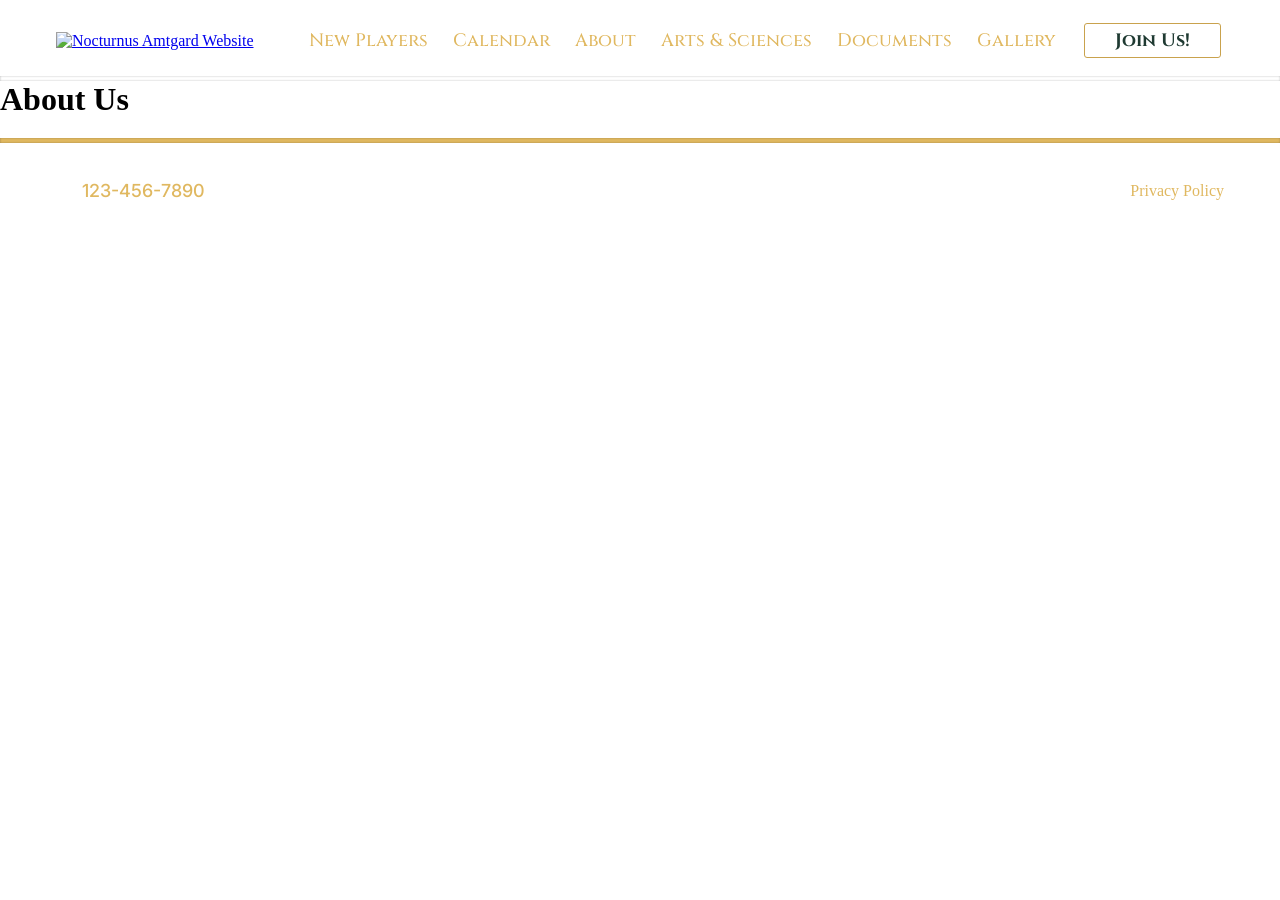
==== about.html @ 9977797a "fix bug in home page button and updated all pages" ====
<!doctype html>
<html lang="en">
  <head>
    <meta charset="UTF-8" />
    <meta name="viewport" content="width=device-width, initial-scale=1.0" />
    <link rel="stylesheet" href="./style_file/header_footer.css" />
    <!-- Fonts -->
    <link rel="preconnect" href="https://fonts.googleapis.com" />
    <link rel="preconnect" href="https://fonts.gstatic.com" crossorigin />
    <link
      href="https://fonts.googleapis.com/css2?family=Cinzel:wght@400..900&family=Inter:ital,opsz,wght@0,14..32,100..900;1,14..32,100..900&family=Pirata+One&display=swap"
      rel="stylesheet"
    />

    <title>About Us</title>
  </head>
  <body>
    <!-- Header/Navigation  -->
    <header class="header_background">
      <div class="header_golden_bar"></div>
      <div class="container">
        <div class="menu_with_hamburger">
          <nav class="desktop_menu">
            <div class="logo">
              <a href="/"
                ><img src="./assets/logo.avif" alt="Nocturnus Amtgard Website"
              /></a>
            </div>
            <ul>
              <li><a href="/new-players.html">New Players</a></li>
              <li><a href="/calendar.html">Calendar</a></li>
              <li><a href="/about.html">About</a></li>
              <li><a href="/as.html">Arts & Sciences</a></li>
              <li><a href="/documents.html">Documents</a></li>
              <li><a href="/gallery.html">Gallery</a></li>
              <span class="header_button_parent">
                <a href="/new-players.html"
                  ><button class="header_button">Join Us!</button></a
                >
              </span>
            </ul>
          </nav>
          <!-- Hamurger button -->
          <div class="hamburger" id="hamburger">
            <span></span>
            <span></span>
            <span></span>
          </div>
        </div>
      </div>
    </header>

    <nav class="mobile_menu" id="mobile_menu">
      <div class="container">
        <div class="logo">
          <a href="/"
            ><img src="./assets/logo.avif" alt="Nocturnus Amtgard Website"
          /></a>
        </div>
        <ul>
          <li><a href="/new-players.html">New Players</a></li>
          <li><a href="/calendar.html">Calendar</a></li>
          <li><a href="/about.html">About</a></li>
          <li><a href="/as.html">Arts & Sciences</a></li>
          <li><a href="/documents.html">Documents</a></li>
          <li><a href="/gallery.html">Gallery</a></li>
          <div class="mobile_header_button_parent">
            <a href="/new-players.html"
              ><button class="mobile_header_button">Join Us!</button></a
            >
          </div>
        </ul>
      </div>
    </nav>

    <!-- Main Body  -->
    <main>
      <h1>About Us</h1>
    </main>

    <footer>
      <div class="footer_golden_bar"></div>
      <div class="container">
        <div class="footer_parent">
          <div class="footer_phone">
            <a href="tel:1234567890" style="text-decoration: none">
              <p><img src="./assets/Icons/Phone.avif" alt="" />123-456-7890</p>
            </a>
          </div>
          <div class="footer_links">
            <a href="/privacy-policy.html">Privacy Policy</a>
          </div>
        </div>
      </div>
    </footer>

    <script src="./js_script.js"></script>
  </body>
</html>
---- style_file/header_footer.css ----
:root {
  --primary-heading-text-color: #e0b860;
  --button-text-color: #1f3a32;
  --golden-border-color-1: #c9a24d;
  --golden-border-color-2: #e0b860;
  --bg-paper-texture1: url('../assets/backgroundImage/body_bg_1.avif');
  --bg-button: url('../assets/backgroundImage/buttonBackground.avif');
  --font-home-heading: "Pirata One", serif;
  --font-heading: "Cinzel", serif;
  --font-text: "Inter", sans-serif;
}

/* ___________________________ */
/* ______Genarel CSS Start____ */
* {
  margin: 0;
  padding: 0;
  box-sizing: border-box;
}
.container {
    width: min(100%, 1200px);
    margin-inline: auto;
    padding-inline: 16px;
}
h2, h3, h4, h5, h6 {
    font-family: var(--font-heading);
}
p {
    font-family: var(--font-text);
    color: var(--text-color-home);
    line-height: 25px;
}
/* ___________________________ */
/* ______Genarel CSS End______ */

/* ___________________________ */
/* ______Header CSS Start_____ */
header{
    display: flex;
    align-items: center;
    background: url('../assets/backgroundImage/HeaderBackground.avif') center/cover no-repeat;
    padding: 20px 0;
    position: relative;
}
header .header_golden_bar{
    position: absolute;
    bottom: 0;
    left: 0;
    width: 100%;
    height: 5px;
    background-color: ver(--primary-heading-text-color);
    box-shadow: inset 0.1px 0.1px 2px rgba(0, 0, 0, 0.3);
}
.logo img{
    width: 220px;
    height: auto;
}
/* Desktop Menu */
.desktop_menu {
  display: flex;
  justify-content: space-between;
  align-items: center;
}

.desktop_menu ul {
  display: flex;
  align-items: center;
  gap: 25px;
  list-style: none;
}

.desktop_menu li{
  position: relative;
}
.desktop_menu li a{
  text-decoration: none;
  color: var(--primary-heading-text-color);
  font-family: var(--font-heading);
  font-weight: 500;
  font-size: 18px;
}

.header_button_parent{
    background: var(--bg-button) center/cover no-repeat;
    padding: 3px;
    border-radius: 5px;
    transition: 0.5s;
}   
.header_button_parent:hover{
    background-position-y: -20px;
}   
.header_button{
    padding: 4px 30px !important;
    background-color: transparent;
    color: var(--button-text-color);
    border: 1px solid var(--golden-border-color-1);
    border-radius: 3px;
    cursor: pointer;
    font-family: var(--font-heading);
    font-size: 18px;
    font-weight: bold;
}


/* Simple hover effect */
.desktop_menu li::after {
  content: "";
  position: absolute;
  left: 0;
  bottom: -5px;
  width: 0%;
  height: 2px;
  border-radius: 5px;
  background: var(--primary-heading-text-color);
  transition: 0.3s;
}

.desktop_menu li:hover::after {
  width: 100%;
}

/* Hamburger */
.hamburger {
  display: none;
  flex-direction: column;
  cursor: pointer;
  z-index: 1001;
}

.hamburger span {
  width: 26px;
  height: 3px;
  margin: 4px 0;
  background: url('../assets/backgroundImage/grunge-paper-background.jpg') center/cover no-repeat;
  transition: 0.4s;
}

/* Hamburger animation */
.hamburger.active span:nth-child(1) {
  transform: rotate(45deg) translate(7.7px, 7.7px);
}

.hamburger.active span:nth-child(2) {
  opacity: 0;
}

.hamburger.active span:nth-child(3) {
  transform: rotate(-45deg) translate(7.7px, -7.7px);
}

/* Mobile Menu */
.mobile_menu {
  position: fixed;
  top: 0;
  left: 0;
  width: 100%;
  height: 100vh;
  background: var(--bg-paper-texture1) center/cover no-repeat;
  transform: translateY(-150%);
  transition: 0.5s ease;
  display: flex;
  align-items: top;
  justify-content: center;
  z-index: 1000;
  overflow-y: auto;
  opacity: 0;
  padding-top: 50px;
}
/* Logo bottom spacing */
.mobile_menu .logo {
    padding: 10px 0;
    text-align: center;
    border-bottom: 2px solid var(--button-text-color);
}
/* Active state */
.mobile_menu.active {
  transform: translateY(0);
  opacity: 1;
}

/* Mobile content */
.mobile_menu ul {
  list-style: none;
  text-align: center;
  padding-top: 20px;
}

.mobile_menu li{
  padding: 10px 0;
}
.mobile_menu li a{
  text-decoration: none;;
  padding: 10px 0;
  font-size: 18px;
  cursor: pointer;
  color: #1f3a32;
  font-family: var(--font-heading);
  font-weight: bold;
}

.mobile_header_button_parent{
    background: var(--bg-button) center/cover no-repeat;
    padding: 3px;
    border-radius: 5px;
}   
.mobile_header_button{
    background-color: transparent;
    padding: 10px 0px;
    width: 100%;
    color: var(--button-text-color);
    border: 1px solid var(--golden-border-color-1);
    border-radius: 3px;
    font-family: var(--font-heading);
    font-size: 18px;
    font-weight: bold;
}

/* Responsive */
@media (max-width: 1160px) {

    .menu_with_hamburger{
        display: flex;
        justify-content: space-between;
        align-items: center;
    }
  .desktop_menu ul {
    display: none;
  }

  .hamburger {
    display: flex;
  }
}

/* ___________________________ */
/* ______Header CSS End_______ */



/* ___________________________ */
/* ______Footer CSS Start_____ */
footer {
    margin-top: 20px;
    background: url('../assets/backgroundImage/FooterBackground.avif') center/cover no-repeat;
    padding: 40px 0;
    position: relative;
}
footer .footer_golden_bar{
    position: absolute;
    top: 0;
    left: 0;
    width: 100%;
    height: 5px;
    background-color: #e0b860;
    box-shadow: inset 0.1px 0.1px 2px rgba(0, 0, 0, 0.3);
}
footer .footer_parent{
    display: flex;
    align-items: center;
    justify-content: space-between;
}

.footer_parent .footer_phone p {
    display: flex;
    align-items: center;
    gap: 6px;
    font-size: 18px;
    color: #e0b860;
    font-weight: 500;
}
.footer_parent .footer_phone p img{
    width: 20px;
    height: auto;
}
.footer_parent .footer_links a{
    color: #e0b860;
    text-decoration: none;
}

/* ___________________________ */
/* ______Footer CSS End_______ */
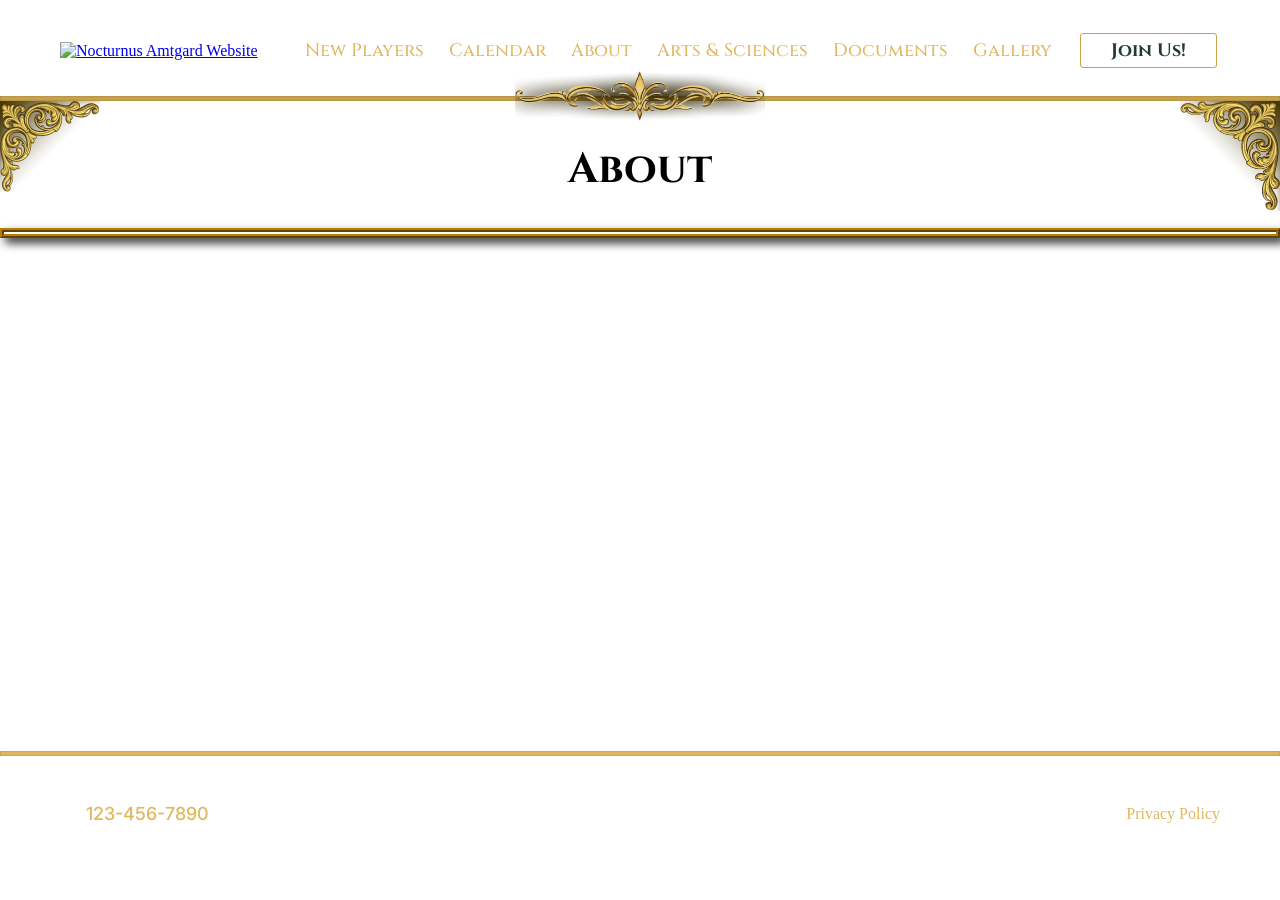
==== commit cef41e7c: "some work on header in about page and organize calendar page code and remove empty space" ====
--- a/about.html
+++ b/about.html
@@ -4,6 +4,7 @@
     <meta charset="UTF-8" />
     <meta name="viewport" content="width=device-width, initial-scale=1.0" />
     <link rel="stylesheet" href="./style_file/header_footer.css" />
+    <link rel="stylesheet" href="./style_file/about.css" />
     <!-- Fonts -->
     <link rel="preconnect" href="https://fonts.googleapis.com" />
     <link rel="preconnect" href="https://fonts.gstatic.com" crossorigin />
@@ -74,8 +75,15 @@
     </nav>
 
     <!-- Main Body  -->
-    <main>
-      <h1>About Us</h1>
+    <main class="about_page">
+      <!-- Icon -->
+      <img class="top_left_icon" src="./assets/new-plyer-page/corner_top_left_icon.avif" alt="icon">
+      <img class="top_center_icon" src="./assets/new-plyer-page/center_ornament_icon.avif" alt="icon">
+      <img class="top_right_icon" src="./assets/new-plyer-page/corner_top_right_icon.avif" alt="icon">
+      <h1 class="about_page_title">About</h1>
+      <div style="margin: 30px 0px;">
+         <div class="divider"></div>
+       </div>
     </main>
 
     <footer>
--- a/style_file/header_footer.css
+++ b/style_file/header_footer.css
@@ -20,7 +20,7 @@
 .container {
     width: min(100%, 1200px);
     margin-inline: auto;
-    padding-inline: 16px;
+    padding: 10px 20px;
 }
 h2, h3, h4, h5, h6 {
     font-family: var(--font-heading);
@@ -48,12 +48,12 @@
     left: 0;
     width: 100%;
     height: 5px;
-    background-color: ver(--primary-heading-text-color);
+    background-color: var(--golden-border-color-1);
     box-shadow: inset 0.1px 0.1px 2px rgba(0, 0, 0, 0.3);
 }
 .logo img{
-    width: 220px;
-    height: auto;
+    height: 70px;
+    width: auto;
 }
 /* Desktop Menu */
 .desktop_menu {
@@ -72,6 +72,11 @@
 .desktop_menu li{
   position: relative;
 }
+
+.desktop_menu li.active a {
+  color: #aa8200;
+}
+
 .desktop_menu li a{
   text-decoration: none;
   color: var(--primary-heading-text-color);
--- a/style_file/about.css
+++ b/style_file/about.css
@@ -0,0 +1,77 @@
+:root {
+  --about_primary-heading-text-color: #2b2b2b;
+  --about_text-color: #3a2f24;
+  --about_button-text-color: #1f3a32;
+  --about_golden-border-color-1: #b67e04;
+  --about_golden-border-color-2: #e0b860;
+  --about_bg-paper-texture1: url("../assets/backgroundImage/body_bg_1.avif");
+  --about_bg-button: url("../assets/backgroundImage/buttonBackground.avif");
+  --about_font-home-heading: "Pirata One", serif;
+  --about_font-heading: "Cinzel", serif;
+  --about_font-text: "Inter", sans-serif;
+}
+body {
+  background: var(--about_bg-paper-texture1) no-repeat top/cover;
+}
+
+.about_page {
+  position: relative;
+  min-height: 70vh;
+}
+/* Top Icons  */
+.about_page .top_left_icon {
+  position: absolute;
+  top: 0;
+  left: 0;
+  width: 100px;
+  height: auto;
+}
+.about_page .top_center_icon {
+  position: absolute;
+  top: -30px;
+  left: 50%;
+  transform: translateX(-50%);
+  width: 250px;
+  height: auto;
+}
+.about_page .top_right_icon {
+  position: absolute;
+  top: 0;
+  right: 0;
+  width: 100px;
+  height: auto;
+}
+
+/* Responsive icon sizes*/
+@media (max-width: 768px) {
+  .about_page .top_left_icon {
+    width: 80px;
+    height: auto;
+  }
+  .about_page .top_center_icon {
+    width: 200px;
+    height: auto;
+    top: -20px;
+  }
+  .about_page .top_right_icon {
+    width: 80px;
+    height: auto;
+  }
+}
+
+/* Titles */
+.about_page_title{
+padding-top: 40px;
+font-family: var(--about_font-heading);
+font-size: 42px;
+text-align:center;
+margin-bottom:20px;
+}
+/* divider  */
+.divider{
+    width: 100%;
+    margin: 0px 0px 1px 0px;
+    padding-bottom: 2px;
+    border: 4px ridge var(--about_golden-border-color-1);
+    box-shadow: 5px 5px 10px var(--about_primary-heading-text-color);
+}
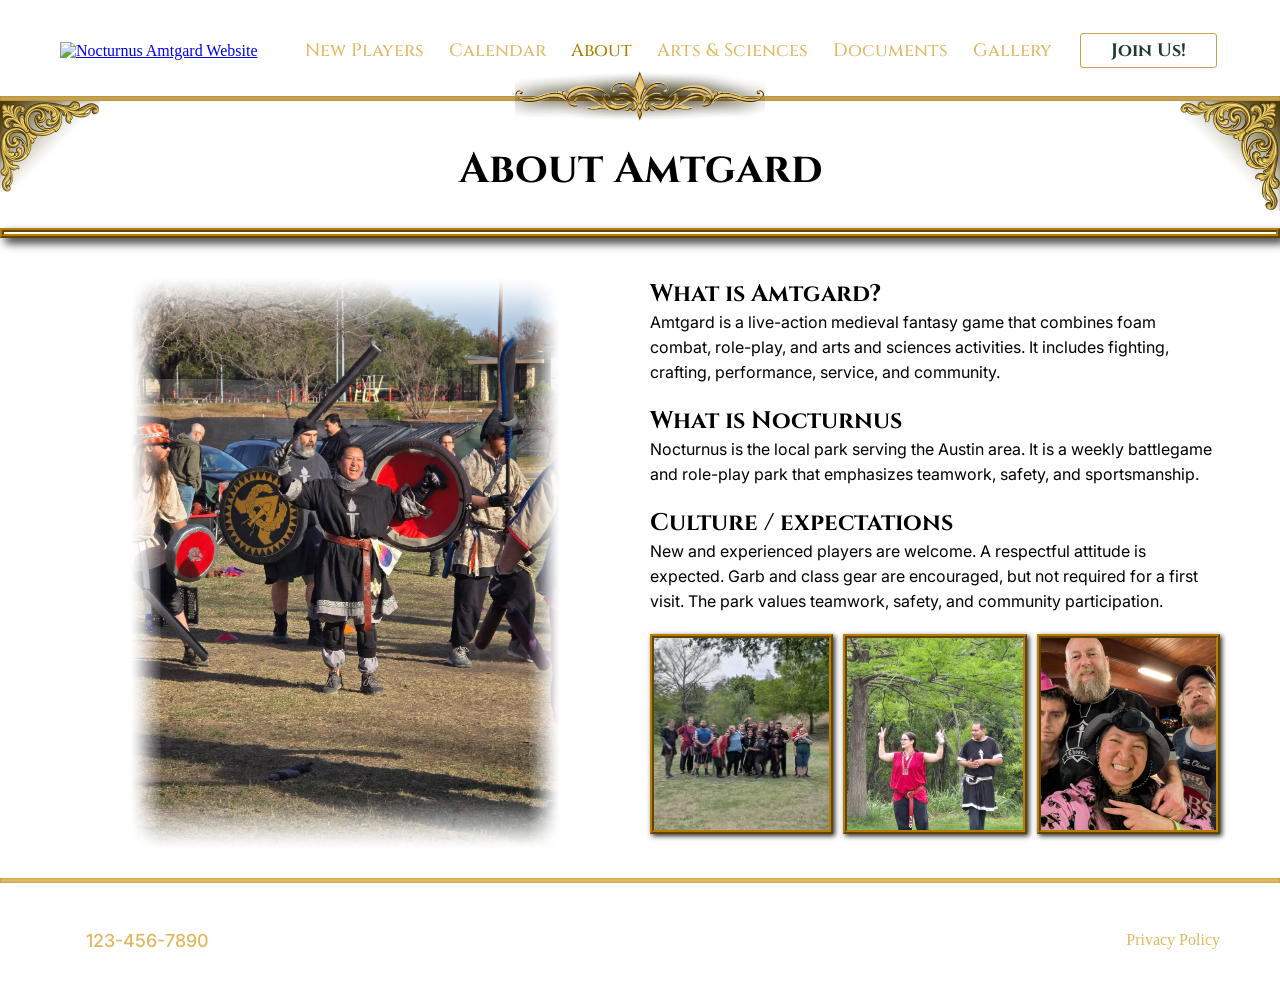
==== commit c1b14085: "about page first section done" ====
--- a/about.html
+++ b/about.html
@@ -80,10 +80,39 @@
       <img class="top_left_icon" src="./assets/new-plyer-page/corner_top_left_icon.avif" alt="icon">
       <img class="top_center_icon" src="./assets/new-plyer-page/center_ornament_icon.avif" alt="icon">
       <img class="top_right_icon" src="./assets/new-plyer-page/corner_top_right_icon.avif" alt="icon">
-      <h1 class="about_page_title">About</h1>
+      <h1 class="about_page_title">About Amtgard</h1>
       <div style="margin: 30px 0px;">
          <div class="divider"></div>
        </div>
+
+       <!-- About Page First Section  -->
+      <div class="container">
+        <div class="about_first_sec">
+          <div style="display: flex; justify-content: center;">
+            <img class="about_first_sec_img" src="./assets/about-page/about.avif" alt="">
+          </div>
+          <div>
+            <h2 class="about_first_sec_heading">What is Amtgard?</h2>
+            <p class="about_first_sec_text">Amtgard is a live-action medieval fantasy game that combines foam combat, role-play, and arts and sciences activities. It includes fighting, crafting, performance, service, and community.</p>
+            <h2 class="about_first_sec_heading" style="padding-top: 20px">What is Nocturnus</h2>
+            <p class="about_first_sec_text">Nocturnus is the local park serving the Austin area. It is a weekly battlegame and role-play park that emphasizes teamwork, safety, and sportsmanship.</p>
+            <h2 class="about_first_sec_heading" style="padding-top: 20px">Culture / expectations</h2>
+            <p class="about_first_sec_text">New and experienced players are welcome. A respectful attitude is expected. Garb and class gear are encouraged, but not required for a first visit. The park values teamwork, safety, and community participation.</p>
+
+            <div class="about_first_sec_inside_img_div">
+                <div class="about_img_box">
+                  <img src="./assets/about-page/about0.avif" alt="" class="about_img">
+                </div>
+                <div class="about_img_box">
+                  <img src="./assets/about-page/about3.jpg" alt="" class="about_img">
+                </div>
+                <div class="about_img_box">
+                  <img src="./assets/about-page/about4.avif" alt="" class="about_img">
+                </div>
+            </div>
+          </div>
+        </div>
+      </div>
     </main>
 
     <footer>
@@ -102,6 +131,6 @@
       </div>
     </footer>
 
-    <script src="./js_script.js"></script>
+    <script src="./javascript/header_footer.js"></script>
   </body>
 </html>
--- a/style_file/about.css
+++ b/style_file/about.css
@@ -74,4 +74,46 @@
     padding-bottom: 2px;
     border: 4px ridge var(--about_golden-border-color-1);
     box-shadow: 5px 5px 10px var(--about_primary-heading-text-color);
+}
+
+/* About page First Section  */
+.about_first_sec{
+    display: grid;
+    grid-template-columns: repeat(2, 1fr);
+    gap: 20px;
+}
+.about_first_sec .about_first_sec_img{
+    width: 75%;
+    height: auto;
+}
+.about_first_sec_inside_img_div{
+    padding-top: 20px;
+    display: grid;;
+    grid-template-columns: repeat(3, 1fr);
+    gap: 10px;
+}
+.about_first_sec_inside_img_div .about_img_box{
+    width: 100%;
+    height: 200px;
+    border: 4px ridge var(--about_golden-border-color-1);
+    box-shadow: 2px 2px 5px var(--about_primary-heading-text-color);
+}
+.about_first_sec_inside_img_div .about_img_box .about_img{
+    width: 100%;
+    height: 100%;
+    object-fit: cover;
+    object-position: center;
+}
+
+/* Responsive first section */
+@media (max-width: 768px) {
+    .about_first_sec{
+        grid-template-columns: repeat(1, 1fr);
+    }
+    .about_first_sec .about_first_sec_img{
+        width: 90%;
+    }
+    .about_first_sec_inside_img_div{
+        grid-template-columns: repeat(2, 1fr);
+    }
 }
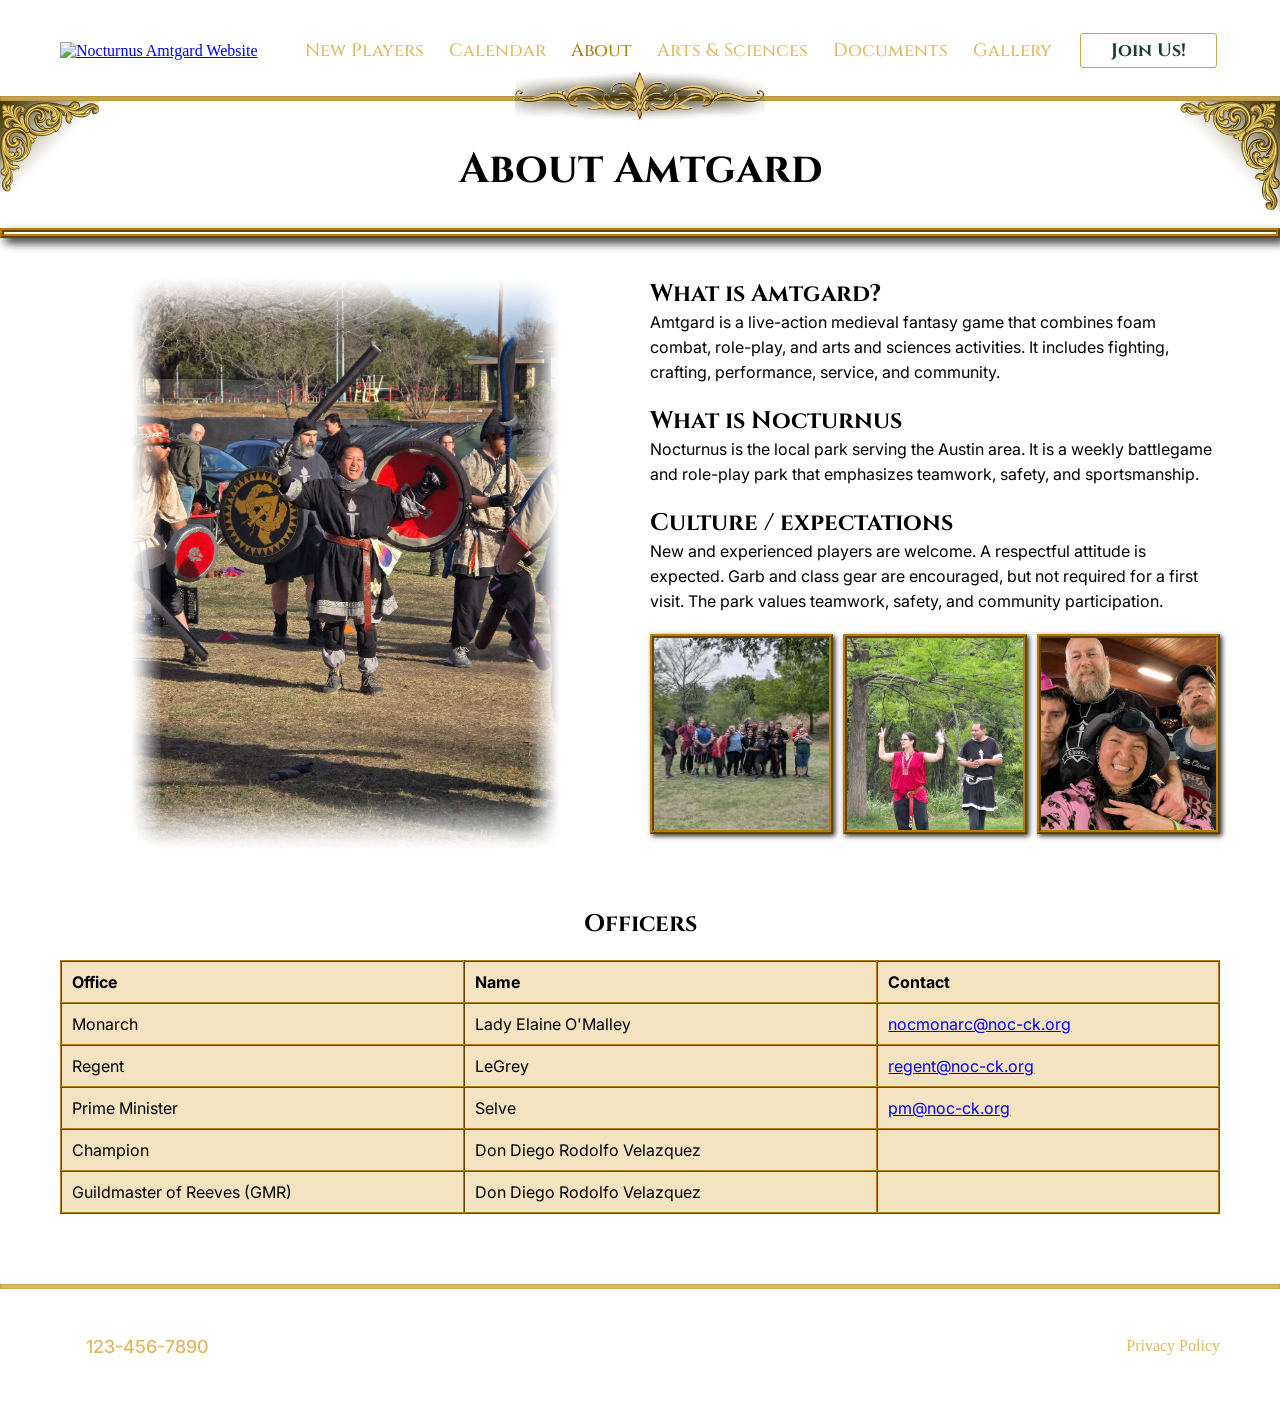
==== commit 70750c3b: "created oficers table in about page" ====
--- a/about.html
+++ b/about.html
@@ -113,6 +113,42 @@
           </div>
         </div>
       </div>
+      <!-- about page second section  -->
+      <div class="container">
+        <div class="about_second_sec">
+          <h2 class="about_second_sec_heading">Officers</h2>
+            <table class="about_table">
+              <tr>
+                <th>Office</th>
+                <th>Name</th>
+                <th>Contact</th>
+              </tr>
+              <tr>
+                <td>Monarch</td>
+                <td>Lady Elaine O'Malley</td>
+                <td><a href="mailto:nocmonarc@noc-ck.org">nocmonarc@noc-ck.org</a></td>
+              </tr>
+              <tr>
+                <td>Regent</td>
+                <td>LeGrey</td>
+                <td><a href="mailto:regent@noc-ck.org">regent@noc-ck.org</a></td>
+              <tr>
+                <td>Prime Minister</td>
+                <td>Selve</td>
+                <td><a href="mailto:regent@noc-ck.org">pm@noc-ck.org</a></td>
+              <tr>
+                <td>Champion</td>
+                <td>Don Diego Rodolfo Velazquez</td>
+                <td></td>
+              </tr>
+              <tr>
+                <td>Guildmaster of Reeves (GMR)</td>
+                <td>Don Diego Rodolfo Velazquez</td>
+                <td></td>
+              </tr>
+            </table>
+        </div>
+      </div>
     </main>
 
     <footer>
--- a/style_file/about.css
+++ b/style_file/about.css
@@ -116,4 +116,28 @@
     .about_first_sec_inside_img_div{
         grid-template-columns: repeat(2, 1fr);
     }
+}
+
+/* About page Second Section  */ 
+.about_second_sec{
+    display: flex;
+    flex-direction: column;
+    align-items: center;
+    gap: 20px;
+    padding: 40px 0px;
+}
+.about_table {
+width:100%;
+border-collapse:collapse;
+background: #e0b76063;
+}
+.about_table th,
+.about_table td {
+border:2px ridge var(--about_golden-border-color-1);
+padding:10px;
+text-align:left;
+font-family: var(--about_font-text);
+}
+.about_table tbody tr {
+cursor:pointer;
 }
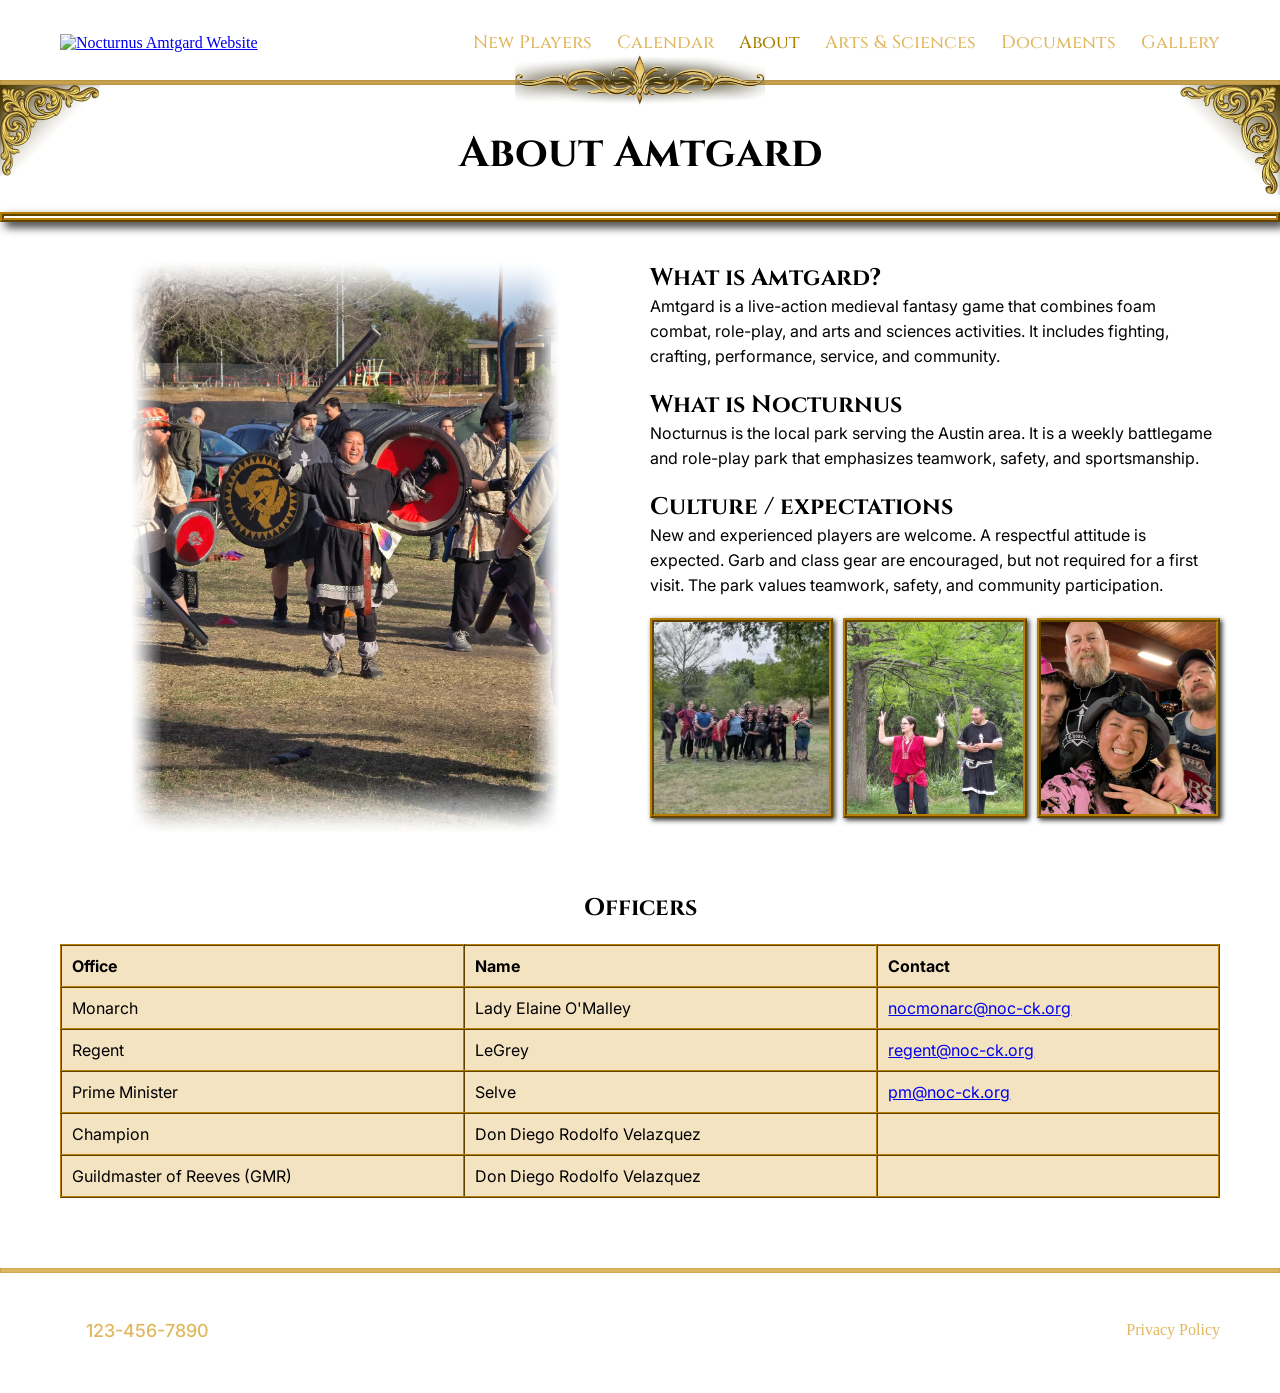
==== commit 21d151c8: "remove navigation button" ====
--- a/about.html
+++ b/about.html
@@ -34,11 +34,6 @@
               <li><a href="/as.html">Arts & Sciences</a></li>
               <li><a href="/documents.html">Documents</a></li>
               <li><a href="/gallery.html">Gallery</a></li>
-              <span class="header_button_parent">
-                <a href="/new-players.html"
-                  ><button class="header_button">Join Us!</button></a
-                >
-              </span>
             </ul>
           </nav>
           <!-- Hamurger button -->
@@ -65,11 +60,6 @@
           <li><a href="/as.html">Arts & Sciences</a></li>
           <li><a href="/documents.html">Documents</a></li>
           <li><a href="/gallery.html">Gallery</a></li>
-          <div class="mobile_header_button_parent">
-            <a href="/new-players.html"
-              ><button class="mobile_header_button">Join Us!</button></a
-            >
-          </div>
         </ul>
       </div>
     </nav>
@@ -77,38 +67,84 @@
     <!-- Main Body  -->
     <main class="about_page">
       <!-- Icon -->
-      <img class="top_left_icon" src="./assets/new-plyer-page/corner_top_left_icon.avif" alt="icon">
-      <img class="top_center_icon" src="./assets/new-plyer-page/center_ornament_icon.avif" alt="icon">
-      <img class="top_right_icon" src="./assets/new-plyer-page/corner_top_right_icon.avif" alt="icon">
+      <img
+        class="top_left_icon"
+        src="./assets/new-plyer-page/corner_top_left_icon.avif"
+        alt="icon"
+      />
+      <img
+        class="top_center_icon"
+        src="./assets/new-plyer-page/center_ornament_icon.avif"
+        alt="icon"
+      />
+      <img
+        class="top_right_icon"
+        src="./assets/new-plyer-page/corner_top_right_icon.avif"
+        alt="icon"
+      />
+      <link rel="icon" type="image/x-icon" href="/favicon.ico" />
       <h1 class="about_page_title">About Amtgard</h1>
-      <div style="margin: 30px 0px;">
-         <div class="divider"></div>
-       </div>
-
-       <!-- About Page First Section  -->
+      <div style="margin: 30px 0px">
+        <div class="divider"></div>
+      </div>
+
+      <!-- About Page First Section  -->
       <div class="container">
         <div class="about_first_sec">
-          <div style="display: flex; justify-content: center;">
-            <img class="about_first_sec_img" src="./assets/about-page/about.avif" alt="">
+          <div style="display: flex; justify-content: center">
+            <img
+              class="about_first_sec_img"
+              src="./assets/about-page/about.avif"
+              alt=""
+            />
           </div>
           <div>
             <h2 class="about_first_sec_heading">What is Amtgard?</h2>
-            <p class="about_first_sec_text">Amtgard is a live-action medieval fantasy game that combines foam combat, role-play, and arts and sciences activities. It includes fighting, crafting, performance, service, and community.</p>
-            <h2 class="about_first_sec_heading" style="padding-top: 20px">What is Nocturnus</h2>
-            <p class="about_first_sec_text">Nocturnus is the local park serving the Austin area. It is a weekly battlegame and role-play park that emphasizes teamwork, safety, and sportsmanship.</p>
-            <h2 class="about_first_sec_heading" style="padding-top: 20px">Culture / expectations</h2>
-            <p class="about_first_sec_text">New and experienced players are welcome. A respectful attitude is expected. Garb and class gear are encouraged, but not required for a first visit. The park values teamwork, safety, and community participation.</p>
+            <p class="about_first_sec_text">
+              Amtgard is a live-action medieval fantasy game that combines foam
+              combat, role-play, and arts and sciences activities. It includes
+              fighting, crafting, performance, service, and community.
+            </p>
+            <h2 class="about_first_sec_heading" style="padding-top: 20px">
+              What is Nocturnus
+            </h2>
+            <p class="about_first_sec_text">
+              Nocturnus is the local park serving the Austin area. It is a
+              weekly battlegame and role-play park that emphasizes teamwork,
+              safety, and sportsmanship.
+            </p>
+            <h2 class="about_first_sec_heading" style="padding-top: 20px">
+              Culture / expectations
+            </h2>
+            <p class="about_first_sec_text">
+              New and experienced players are welcome. A respectful attitude is
+              expected. Garb and class gear are encouraged, but not required for
+              a first visit. The park values teamwork, safety, and community
+              participation.
+            </p>
 
             <div class="about_first_sec_inside_img_div">
-                <div class="about_img_box">
-                  <img src="./assets/about-page/about0.avif" alt="" class="about_img">
-                </div>
-                <div class="about_img_box">
-                  <img src="./assets/about-page/about3.jpg" alt="" class="about_img">
-                </div>
-                <div class="about_img_box">
-                  <img src="./assets/about-page/about4.avif" alt="" class="about_img">
-                </div>
+              <div class="about_img_box">
+                <img
+                  src="./assets/about-page/about0.avif"
+                  alt=""
+                  class="about_img"
+                />
+              </div>
+              <div class="about_img_box">
+                <img
+                  src="./assets/about-page/about3.jpg"
+                  alt=""
+                  class="about_img"
+                />
+              </div>
+              <div class="about_img_box">
+                <img
+                  src="./assets/about-page/about4.avif"
+                  alt=""
+                  class="about_img"
+                />
+              </div>
             </div>
           </div>
         </div>
@@ -117,36 +153,42 @@
       <div class="container">
         <div class="about_second_sec">
           <h2 class="about_second_sec_heading">Officers</h2>
-            <table class="about_table">
-              <tr>
-                <th>Office</th>
-                <th>Name</th>
-                <th>Contact</th>
-              </tr>
-              <tr>
-                <td>Monarch</td>
-                <td>Lady Elaine O'Malley</td>
-                <td><a href="mailto:nocmonarc@noc-ck.org">nocmonarc@noc-ck.org</a></td>
-              </tr>
-              <tr>
-                <td>Regent</td>
-                <td>LeGrey</td>
-                <td><a href="mailto:regent@noc-ck.org">regent@noc-ck.org</a></td>
-              <tr>
-                <td>Prime Minister</td>
-                <td>Selve</td>
-                <td><a href="mailto:regent@noc-ck.org">pm@noc-ck.org</a></td>
-              <tr>
-                <td>Champion</td>
-                <td>Don Diego Rodolfo Velazquez</td>
-                <td></td>
-              </tr>
-              <tr>
-                <td>Guildmaster of Reeves (GMR)</td>
-                <td>Don Diego Rodolfo Velazquez</td>
-                <td></td>
-              </tr>
-            </table>
+          <table class="about_table">
+            <tr>
+              <th>Office</th>
+              <th>Name</th>
+              <th>Contact</th>
+            </tr>
+            <tr>
+              <td>Monarch</td>
+              <td>Lady Elaine O'Malley</td>
+              <td>
+                <a href="mailto:nocmonarc@noc-ck.org">nocmonarc@noc-ck.org</a>
+              </td>
+            </tr>
+            <tr>
+              <td>Regent</td>
+              <td>LeGrey</td>
+              <td><a href="mailto:regent@noc-ck.org">regent@noc-ck.org</a></td>
+            </tr>
+
+            <tr>
+              <td>Prime Minister</td>
+              <td>Selve</td>
+              <td><a href="mailto:regent@noc-ck.org">pm@noc-ck.org</a></td>
+            </tr>
+
+            <tr>
+              <td>Champion</td>
+              <td>Don Diego Rodolfo Velazquez</td>
+              <td></td>
+            </tr>
+            <tr>
+              <td>Guildmaster of Reeves (GMR)</td>
+              <td>Don Diego Rodolfo Velazquez</td>
+              <td></td>
+            </tr>
+          </table>
         </div>
       </div>
     </main>
--- a/style_file/about.css
+++ b/style_file/about.css
@@ -16,7 +16,6 @@
 
 .about_page {
   position: relative;
-  min-height: 70vh;
 }
 /* Top Icons  */
 .about_page .top_left_icon {
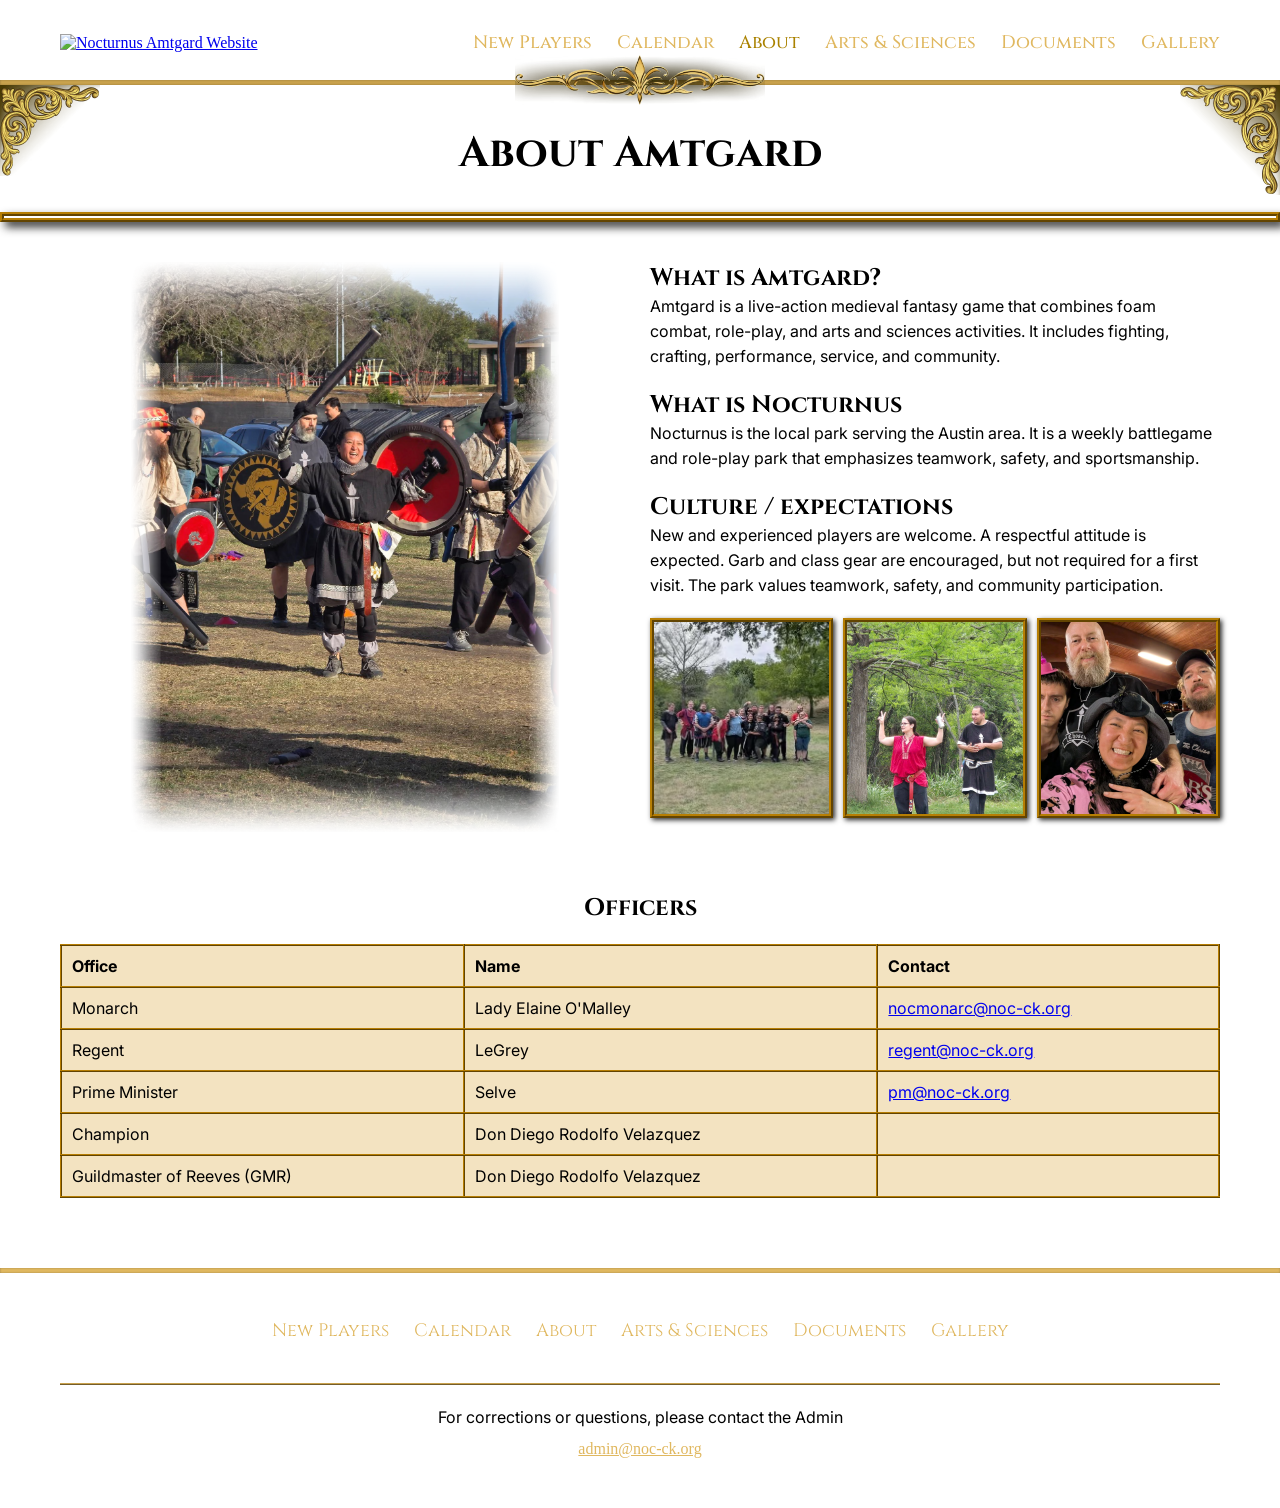
==== commit 0de52022: "changed footer" ====
--- a/about.html
+++ b/about.html
@@ -196,15 +196,19 @@
     <footer>
       <div class="footer_golden_bar"></div>
       <div class="container">
-        <div class="footer_parent">
-          <div class="footer_phone">
-            <a href="tel:1234567890" style="text-decoration: none">
-              <p><img src="./assets/Icons/Phone.avif" alt="" />123-456-7890</p>
-            </a>
-          </div>
-          <div class="footer_links">
-            <a href="/privacy-policy.html">Privacy Policy</a>
-          </div>
+        <div class="footer_menu">
+          <ul>
+              <li><a href="/new-players.html">New Players</a></li>
+              <li><a href="/calendar.html">Calendar</a></li>
+              <li><a href="/about.html">About</a></li>
+              <li><a href="/as.html">Arts & Sciences</a></li>
+              <li><a href="/documents.html">Documents</a></li>
+              <li><a href="/gallery.html">Gallery</a></li>
+            </ul>
+        </div>
+        <div class="email_div">
+          <p>For corrections or questions, please contact the Admin</p>
+          <a href="mailto:admin@noc-ck.org">admin@noc-ck.org</a>
         </div>
       </div>
     </footer>
--- a/style_file/header_footer.css
+++ b/style_file/header_footer.css
@@ -259,27 +259,41 @@
     background-color: #e0b860;
     box-shadow: inset 0.1px 0.1px 2px rgba(0, 0, 0, 0.3);
 }
-footer .footer_parent{
+
+.footer_menu ul {
     display: flex;
     align-items: center;
-    justify-content: space-between;
-}
-
-.footer_parent .footer_phone p {
+    justify-content: center;
+    gap: 25px;
+    list-style: none;
+    padding-bottom: 40px;
+    border-bottom: ridge 2px var(--golden-border-color-1);
+}
+.footer_menu ul li a{
+    text-decoration: none;
+    color: var(--primary-heading-text-color);
+    font-family: var(--font-heading);
+    font-size: 18px;
+}
+.email_div{
     display: flex;
+    flex-direction: column;
     align-items: center;
-    gap: 6px;
-    font-size: 18px;
-    color: #e0b860;
-    font-weight: 500;
-}
-.footer_parent .footer_phone p img{
-    width: 20px;
-    height: auto;
-}
-.footer_parent .footer_links a{
-    color: #e0b860;
-    text-decoration: none;
+    gap: 10px;
+    padding-top: 20px;  
+}
+.email_div p{
+    text-align: center;
+}
+.email_div a{
+    color: var(--primary-heading-text-color);
+}
+
+/* Responsive */
+@media (max-width: 770px) {
+  .footer_menu ul {
+    flex-direction: column;
+}
 }
 
 /* ___________________________ */
